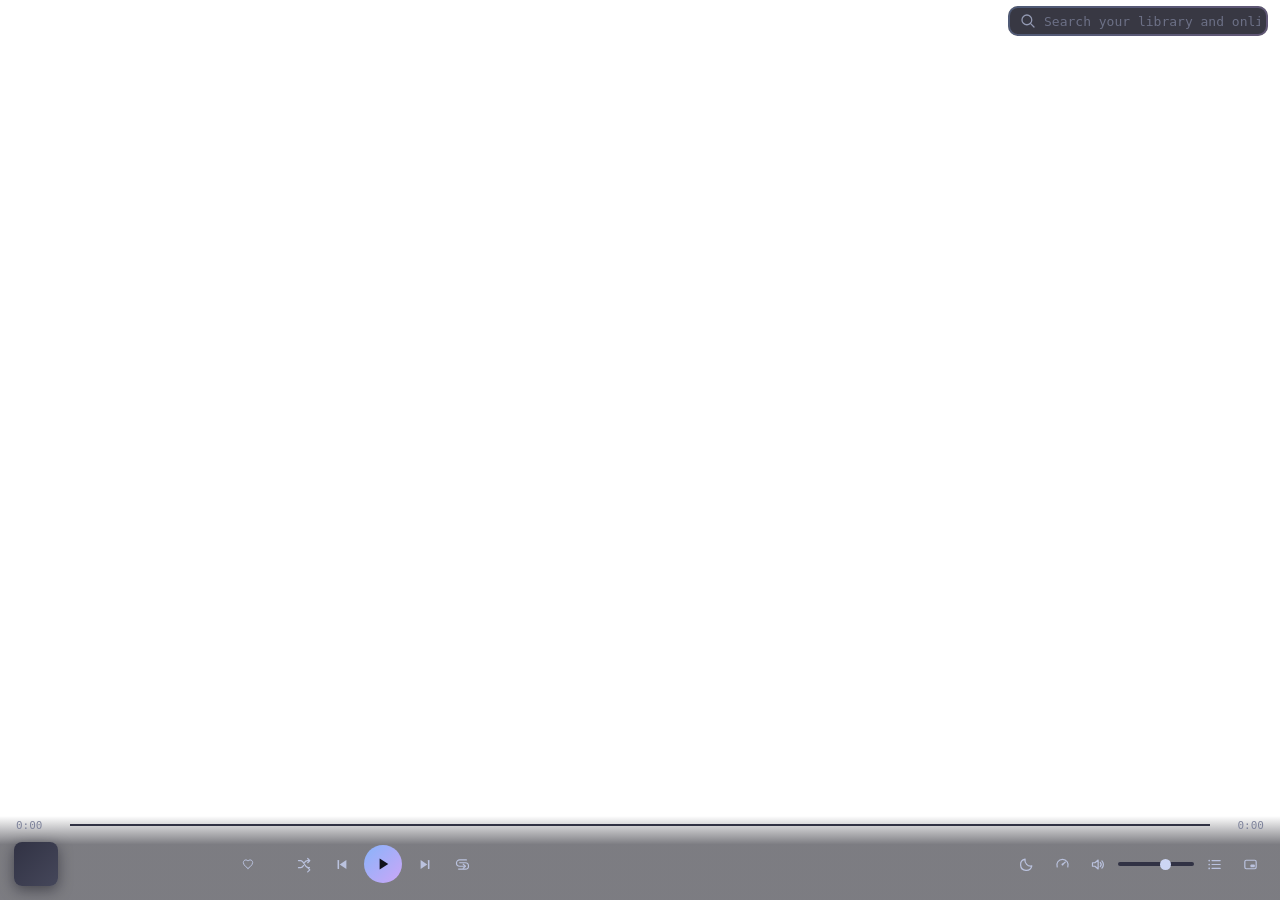
==== ui/index.html @ 2bdc6eef "UI: Mocha shell, screens, table, panels, playbar, settings" ====
<!DOCTYPE html>
<html lang="en">
<head>
<meta charset="UTF-8">
<meta name="viewport" content="width=device-width, initial-scale=1">
<title>Seamless Music Player</title>
<link rel="stylesheet" href="app.css">
</head>
<body>

<svg class="svg-defs" aria-hidden="true" focusable="false">
  <defs>
    <linearGradient id="wave-grad" x1="0" y1="0" x2="1" y2="0">
      <stop offset="0" stop-color="#89B4FA"/>
      <stop offset="1" stop-color="#CBA6F7"/>
    </linearGradient>
  </defs>
</svg>

<div id="app">
  <header class="topbar">
    <nav id="tabs" class="tabs" aria-label="Pages"></nav>
    <div class="topbar-right">
      <div id="searchBox" class="search">
        <span class="search-ic" data-ic="search"></span>
        <input id="searchInput" class="search-input" type="text" placeholder="Search your library and online"
               spellcheck="false" autocomplete="off" aria-label="Search">
        <button id="searchClear" class="iconbtn tiny hidden" data-ic="x" title="Clear search" aria-label="Clear search"></button>
      </div>
    </div>
  </header>

  <main id="page" class="page" tabindex="-1"></main>

  <footer id="playbar" class="playbar">
    <div class="wave-row">
      <span id="posCur" class="wave-time">0:00</span>
      <div id="wave" class="wave">
        <svg id="waveSvg" viewBox="0 0 1000 14" preserveAspectRatio="none" aria-hidden="true">
          <defs>
            <clipPath id="wave-clip"><rect id="wave-clip-rect" x="0" y="0" width="0" height="14"/></clipPath>
          </defs>
          <path id="waveBg" class="wave-bg" d=""/>
          <path id="waveFg" class="wave-fg" d="" clip-path="url(#wave-clip)"/>
          <line id="waveFlatBg" class="wave-flat-bg" x1="0" y1="7" x2="1000" y2="7"/>
          <line id="waveFlatFg" class="wave-flat-fg" x1="0" y1="7" x2="0" y2="7"/>
        </svg>
        <div id="waveThumb" class="wave-thumb"></div>
      </div>
      <span id="posTotal" class="wave-time">0:00</span>
    </div>
    <div class="playbar-row">
      <div class="np">
        <button id="npArt" class="np-art" title="Now playing page"></button>
        <div class="np-meta">
          <div id="npTitle" class="np-title"></div>
          <div id="npArtist" class="np-artist"></div>
        </div>
        <button id="loveBtn" class="iconbtn" data-ic="heart" title="Love this song" aria-label="Love this song"></button>
        <div id="rating" class="rating" title="Rating"></div>
      </div>
      <div class="controls">
        <button id="shuffleBtn" class="iconbtn" data-ic="shuffle" title="Shuffle" aria-label="Shuffle"></button>
        <button id="prevBtn" class="iconbtn" data-ic="prev" title="Previous song" aria-label="Previous song"></button>
        <button id="playBtn" class="iconbtn big" data-ic="play" title="Play or pause" aria-label="Play or pause"></button>
        <button id="nextBtn" class="iconbtn" data-ic="next" title="Next song" aria-label="Next song"></button>
        <button id="loopBtn" class="iconbtn" data-ic="repeat" title="Loop" aria-label="Loop"></button>
      </div>
      <div class="utils">
        <button id="sleepBtn" class="iconbtn" data-ic="moon" title="Sleep timer" aria-label="Sleep timer"></button>
        <button id="speedBtn" class="iconbtn" data-ic="speed" title="Playback speed" aria-label="Playback speed"></button>
        <button id="volBtn" class="iconbtn" data-ic="volume" title="Mute" aria-label="Mute"></button>
        <input id="volSlider" class="vol" type="range" min="0" max="100" value="64" aria-label="Volume">
        <button id="queueBtn" class="iconbtn" data-ic="list" title="Queue" aria-label="Queue"></button>
        <button id="miniBtn" class="iconbtn" data-ic="mini" title="Mini player" aria-label="Mini player"></button>
      </div>
    </div>
  </footer>
</div>

<section id="npPage" class="np-page hidden" aria-label="Now playing">
  <div class="np-bg"><img id="npBgArt" alt=""></div>
  <div class="np-tint"></div>
  <header class="np-head">
    <button id="npBack" class="iconbtn" data-ic="chevron-down" title="Back to library" aria-label="Back to library"></button>
    <span class="np-head-label">Now playing</span>
    <button id="npQueue" class="iconbtn" data-ic="list" title="Queue" aria-label="Queue"></button>
  </header>
  <div class="np-body">
    <div class="np-left">
      <img id="npArt" class="np-art-big" alt="Album artwork">
      <div class="np-info">
        <div id="npTitle2" class="np-title-big"></div>
        <div id="npArtist2" class="np-sub"></div>
        <div id="npAlbum2" class="np-sub dim"></div>
      </div>
    </div>
    <div class="np-lyrics glass" id="lyricsBox">
      <div class="lyrics-head">
        <span id="lyricsSource" class="dim"></span>
      </div>
      <div id="lyricsScroll" class="lyrics-scroll"></div>
    </div>
  </div>
  <div class="np-viz"><canvas id="vizCanvas" height="64"></canvas></div>
</section>

<aside id="onlinePanel" class="online pop-panel hidden" aria-label="Online results">
  <header class="online-head">
    <span class="online-label">Online</span>
    <span id="onlineSpin" class="spin hidden"></span>
    <button id="onlineClose" class="iconbtn tiny" data-ic="x" title="Close online results" aria-label="Close online results"></button>
  </header>
  <div id="onlineBody" class="online-body"></div>
</aside>

<aside id="queueDrawer" class="drawer pop-panel hidden" aria-label="Playback queue">
  <header class="drawer-head">
    <span class="drawer-label">Queue <span id="queueCount" class="dim"></span></span>
    <button id="queueClose" class="iconbtn tiny" data-ic="x" title="Close queue" aria-label="Close queue"></button>
  </header>
  <div id="queueBody" class="drawer-body"></div>
</aside>

<div id="miniPlayer" class="mini pop-panel hidden" aria-label="Mini player">
  <img id="miniArt" class="mini-art" alt="">
  <div class="mini-meta">
    <div id="miniTitle" class="mini-title"></div>
    <div id="miniArtist" class="mini-sub"></div>
  </div>
  <div class="mini-ctl">
    <button id="miniPrev" class="iconbtn tiny" data-ic="prev" title="Previous song" aria-label="Previous song"></button>
    <button id="miniPlay" class="iconbtn tiny" data-ic="play" title="Play or pause" aria-label="Play or pause"></button>
    <button id="miniNext" class="iconbtn tiny" data-ic="next" title="Next song" aria-label="Next song"></button>
  </div>
  <div class="mini-right">
    <button id="miniExpand" class="iconbtn tiny" data-ic="maximize" title="Full player" aria-label="Full player"></button>
    <button id="miniMin" class="iconbtn tiny" data-ic="minus" title="Minimise" aria-label="Minimise"></button>
    <button id="miniClose" class="iconbtn tiny" data-ic="x" title="Close" aria-label="Close"></button>
  </div>
  <div class="mini-line"><div id="miniFill" class="mini-fill"></div></div>
</div>

<div id="menuLayer" class="menu-layer hidden"></div>
<div id="dialogLayer" class="dialog-layer hidden"></div>
<div id="toasts" class="toasts" aria-live="polite"></div>

<script src="app.js"></script>
</body>
</html>
---- ui/app.css ----
/* Seamless Music Player UI
   Catppuccin Mocha, blue #89B4FA to mauve #CBA6F7, FiraCode Nerd Font.
   The window body stays transparent: the backend sets the native acrylic behind it.
   Floating surfaces carry their own blur and a 0.40 to 0.65 Mocha fill.
   One 2px edge owner per surface, grey at rest, blue to mauve on hover. */

:root {
  --base: #1E1E2E;
  --mantle: #181825;
  --crust: #11111B;
  --s0: #313244;
  --s1: #45475A;
  --s2: #585B70;
  --ov0: #6C7086;
  --ov1: #7F849C;
  --ov2: #9399B2;
  --text: #CDD6F4;
  --sub1: #BAC2DE;
  --sub0: #A6ADC8;
  --blue: #89B4FA;
  --mauve: #CBA6F7;
  --green: #A6E3A1;
  --red: #F38BA8;
  --peach: #FAB387;
  --yellow: #F9E2AF;
  --teal: #94E2D5;
  --grad: linear-gradient(135deg, var(--blue), var(--mauve));
  --grad-90: linear-gradient(90deg, var(--blue), var(--mauve));
  --grad-180: linear-gradient(180deg, var(--blue), var(--mauve));
  --hair: rgba(108, 112, 134, 0.4);
  --edge: rgba(69, 71, 90, 0.9);
  --edge-2: var(--s1);
  --pop: rgba(24, 24, 37, 0.55);
  --pop-deep: rgba(17, 17, 27, 0.62);
  --panel-solid: #1E1E2E;
  --row-hover: rgba(24, 24, 37, 0.62);
  --row-sel: rgba(17, 17, 27, 0.66);
  --hover-fill: rgba(49, 50, 68, 0.55);
  --dock-rest: rgba(24, 24, 37, 0.45);
  --dock-hover: rgba(30, 30, 46, 0.7);
  --card-rest: rgba(24, 24, 37, 0.7);
  --card-hover: rgba(30, 30, 46, 0.9);
  --shadow: 0 8px 24px rgba(17, 17, 27, 0.55);
  --shadow-big: 0 12px 32px rgba(17, 17, 27, 0.55);
  --glow: 0 0 9px -3px rgba(137, 180, 250, 0.55);
  --blur: 22px;
  --font: "FiraCode Nerd Font", "FiraCode NF", "Fira Code", monospace;
  --motion: 1;
  --dur-open: 160ms;
  --dur-close: 120ms;
}

:root[data-motion="off"] {
  --dur-open: 0ms;
  --dur-close: 0ms;
}

:root[data-speed="veryquick"] { --dur-open: 80ms;  --dur-close: 60ms; }
:root[data-speed="quick"]     { --dur-open: 120ms; --dur-close: 90ms; }
:root[data-speed="relaxed"]   { --dur-open: 240ms; --dur-close: 180ms; }
:root[data-speed="slow"]      { --dur-open: 320ms; --dur-close: 240ms; }

/* ---------- base ---------- */
* { box-sizing: border-box; margin: 0; padding: 0; }

html, body {
  height: 100%;
  overflow: hidden;
}

body {
  font-family: var(--font);
  font-weight: var(--enh-font-weight, 500);
  font-size: 13px;
  color: var(--text);
  background: transparent;
  user-select: none;
  -webkit-user-select: none;
}

button, input, textarea, select { font-family: var(--font); font-size: inherit; }

button { border: none; background: none; color: inherit; cursor: pointer; }

img { -webkit-user-drag: none; user-select: none; }

::selection { background: rgba(137, 180, 250, 0.35); }

.svg-defs { position: absolute; width: 0; height: 0; overflow: hidden; }

:focus { outline: none; }
:focus-visible { box-shadow: inset 0 0 0 1px rgba(137, 180, 250, 0.75); border-radius: 8px; }

/* ---------- scrollbars: blue to mauve gradient thumb ---------- */
::-webkit-scrollbar { width: 10px; height: 10px; }
::-webkit-scrollbar-track { background: transparent; }
::-webkit-scrollbar-thumb {
  background: var(--grad-180) padding-box;
  border: 3px solid transparent;
  border-radius: 12px;
}
::-webkit-scrollbar-thumb:hover { background: linear-gradient(180deg, #9CC0FB, #D8BDF8) padding-box; }
::-webkit-scrollbar-thumb:active { background: linear-gradient(180deg, #6E9FE9, #B084DB) padding-box; }
::-webkit-scrollbar-corner { background: transparent; }

/* ---------- the masked 2px edge frame ---------- */
.eframe { position: relative; z-index: 0; }
.eframe::before,
.eframe::after {
  content: "";
  position: absolute;
  inset: 0;
  border-radius: inherit;
  padding: 2px;
  -webkit-mask: linear-gradient(#000 0 0) content-box, linear-gradient(#000 0 0);
  -webkit-mask-composite: xor;
          mask: linear-gradient(#000 0 0) content-box, linear-gradient(#000 0 0);
          mask-composite: exclude;
  pointer-events: none;
  transition: opacity 150ms ease-out;
}
.eframe::before { background: var(--edge); }
.eframe::after { background: var(--grad); opacity: 0; }
.eframe:hover::after { opacity: 1; }

/* ---------- app frame ---------- */
#app {
  display: flex;
  flex-direction: column;
  height: 100vh;
  padding-top: 0;
  /* The native title bar keeps its drag area; the page fades its tint under it. */
}

.hidden { display: none !important; }

.dim { color: var(--ov1); }

/* ---------- top bar ---------- */
.topbar {
  flex: 0 0 auto;
  display: flex;
  align-items: center;
  gap: 12px;
  padding: 6px 12px 4px;
}

.tabs {
  display: flex;
  gap: 6px;
  min-width: 0;
  overflow-x: auto;
  scrollbar-width: none;
}
.tabs::-webkit-scrollbar { display: none; }

.tab {
  position: relative;
  height: 30px;
  padding: 0 13px;
  border-radius: 10px;
  display: inline-flex;
  align-items: center;
  gap: 7px;
  color: var(--sub0);
  white-space: nowrap;
  background: var(--dock-rest);
  transition: background-color 150ms ease-out, color 150ms ease-out, box-shadow 150ms ease-out;
}
.tab .ic { color: var(--ov0); transition: color 150ms ease-out; }
.tab:hover { color: var(--text); background: var(--hover-fill); }
.tab:hover .ic { color: var(--blue); }
.tab.on {
  color: var(--text);
  box-shadow: inset 0 0 0 2px var(--grad);
}
.tab.on .ic { color: var(--blue); }

.topbar-right { margin-left: auto; display: flex; align-items: center; gap: 8px; min-width: 0; }

.search {
  display: flex;
  align-items: center;
  gap: 7px;
  height: 30px;
  width: 260px;
  max-width: 38vw;
  padding: 0 8px 0 11px;
  border-radius: 10px;
  background: rgba(24, 24, 37, 0.86);
  transition: background-color 150ms ease-out, box-shadow 150ms ease-out;
}
.search::before {
  content: "";
  position: absolute;
  inset: 0;
  border-radius: inherit;
  padding: 2px;
  background: var(--grad);
  -webkit-mask: linear-gradient(#000 0 0) content-box, linear-gradient(#000 0 0);
  -webkit-mask-composite: xor;
          mask: linear-gradient(#000 0 0) content-box, linear-gradient(#000 0 0);
          mask-composite: exclude;
  opacity: 0.28;
  pointer-events: none;
  transition: opacity 150ms ease-out;
}
.search { position: relative; }
.search:hover { background: rgba(49, 50, 68, 0.86); }
.search:hover::before { opacity: 0.85; }
.search:focus-within, .search.has-text {
  background: rgba(17, 17, 27, 0.9);
  box-shadow: var(--glow);
}
.search:focus-within::before, .search.has-text::before { opacity: 1; }

.search-ic { color: var(--ov2); display: inline-flex; }
.search:focus-within .search-ic, .search.has-text .search-ic {
  background: var(--grad);
  -webkit-background-clip: text;
          background-clip: text;
  color: transparent;
}

.search-input {
  flex: 1;
  min-width: 0;
  height: 100%;
  border: none;
  outline: none;
  background: transparent;
  color: var(--text);
  caret-color: var(--blue);
}
.search-input::placeholder { color: var(--ov0); }

/* ---------- icons ---------- */
.ic {
  width: 18px;
  height: 18px;
  flex: none;
  display: inline-flex;
  color: currentColor;
}
.ic svg { width: 100%; height: 100%; display: block; }

.iconbtn {
  position: relative;
  width: 32px;
  height: 32px;
  border-radius: 9px;
  display: inline-flex;
  align-items: center;
  justify-content: center;
  color: var(--sub1);
  transition: background-color 150ms ease-out, color 150ms ease-out, box-shadow 150ms ease-out;
}
.iconbtn .ic { width: 17px; height: 17px; }
.iconbtn:hover { background: var(--hover-fill); color: var(--text); }
.iconbtn.big {
  width: 38px;
  height: 38px;
  border-radius: 50%;
  background: var(--grad);
  color: var(--crust);
}
.iconbtn.big .ic { width: 18px; height: 18px; }
.iconbtn.big:hover { box-shadow: var(--glow); filter: brightness(1.06); }
.iconbtn.tiny { width: 26px; height: 26px; border-radius: 7px; }
.iconbtn.tiny .ic { width: 14px; height: 14px; }
.iconbtn.on { color: var(--blue); background: rgba(137, 180, 250, 0.12); }
.iconbtn.on-half { color: var(--blue); }
.iconbtn:disabled { opacity: 0.4; pointer-events: none; }
.iconbtn.love-on .ic { background: var(--grad); -webkit-background-clip: text; background-clip: text; color: transparent; }

/* ---------- main page ---------- */
.page {
  flex: 1;
  min-height: 0;
  padding: 4px 22px 12px;
  overflow-y: auto;
}
.page.noscroll { overflow: hidden; display: flex; flex-direction: column; }

.page-head {
  display: flex;
  align-items: center;
  gap: 10px;
  min-height: 46px;
  padding-bottom: 4px;
}
.page-title { font-size: 17px; font-weight: 700; white-space: nowrap; overflow: hidden; text-overflow: ellipsis; }
.page-sub { color: var(--ov1); font-size: 12px; }
.page-head-tools { margin-left: auto; display: flex; align-items: center; gap: 8px; }

.backbtn {
  width: 32px; height: 32px;
  border-radius: 10px;
  background: var(--dock-rest);
  display: inline-flex; align-items: center; justify-content: center;
  color: var(--text);
  transition: background-color 150ms ease-out, box-shadow 150ms ease-out;
}
.backbtn::before {
  content: ""; position: absolute; inset: 0; border-radius: inherit; padding: 2px;
  background: var(--grad);
  -webkit-mask: linear-gradient(#000 0 0) content-box, linear-gradient(#000 0 0);
  -webkit-mask-composite: xor; mask-composite: exclude;
  opacity: 0.5; pointer-events: none; transition: opacity 150ms ease-out;
}
.backbtn { position: relative; }
.backbtn:hover { background: var(--hover-fill); box-shadow: var(--glow); }
.backbtn:hover::before { opacity: 1; }

/* ---------- chips and buttons ---------- */
.chips { display: flex; flex-wrap: wrap; gap: 8px; padding: 2px 0 10px; }

.chip {
  display: inline-flex; align-items: center; gap: 6px;
  height: 32px; padding: 0 14px;
  border-radius: 16px;
  background: rgba(24, 24, 37, 0.7);
  color: var(--text);
  font-size: 12px;
  white-space: nowrap;
  transition: background-color 150ms ease-out;
}
.chip:hover { background: var(--card-hover); }
.chip.on { background: var(--grad); color: var(--crust); font-weight: 600; }
.chip .count { padding: 0 6px; border-radius: 8px; background: rgba(17, 17, 27, 0.35); font-size: 10px; }
.chip.on .count { background: rgba(17, 17, 27, 0.25); }

.btn {
  display: inline-flex; align-items: center; gap: 6px;
  height: 30px; padding: 0 14px;
  border-radius: 9px;
  background: rgba(24, 24, 37, 0.7);
  color: var(--text);
  font-size: 12px;
  white-space: nowrap;
  transition: background-color 150ms ease-out, box-shadow 150ms ease-out, color 150ms ease-out;
}
.btn:hover { background: var(--card-hover); color: var(--text); box-shadow: inset 0 0 0 1px var(--grad); }
.btn.primary { background: var(--grad); color: var(--crust); font-weight: 600; }
.btn.primary:hover { box-shadow: var(--glow); filter: brightness(1.08); }
.btn.small { height: 26px; padding: 0 11px; font-size: 11px; color: var(--sub0); }
.btn.small:hover { color: var(--text); }
.btn:disabled { opacity: 0.4; pointer-events: none; }

/* ---------- cards and tiles ---------- */
.grid {
  display: grid;
  grid-template-columns: repeat(auto-fill, minmax(150px, 1fr));
  gap: 14px;
}

.tile {
  min-width: 0;
  padding: 12px;
  border-radius: 12px;
  background: rgba(24, 24, 37, 0.55);
  cursor: pointer;
  transition: background-color 150ms ease-out;
}
.tile:hover { background: var(--card-hover); }

.art {
  display: block;
  width: 100%;
  aspect-ratio: 1;
  border-radius: 8px;
  object-fit: cover;
  background: var(--s0);
  box-shadow: 0 6px 18px rgba(17, 17, 27, 0.45);
}
.art.ph {
  display: flex; align-items: center; justify-content: center;
  color: var(--ov0);
  background: linear-gradient(135deg, var(--s0), var(--s1));
}
.art.ph .ic { width: 34px; height: 34px; }

.tile-name { margin-top: 10px; font-size: 13px; font-weight: 600; overflow: hidden; white-space: nowrap; text-overflow: ellipsis; }
.tile-sub { margin-top: 3px; color: var(--ov1); font-size: 11px; overflow: hidden; white-space: nowrap; text-overflow: ellipsis; }

.tile .art-wrap { position: relative; }
.tile .tileplay {
  position: absolute; z-index: 3; right: 8px; bottom: 8px;
  width: 42px; height: 42px; border-radius: 50%;
  background: var(--grad); color: var(--crust);
  display: flex; align-items: center; justify-content: center;
  box-shadow: 0 6px 16px rgba(17, 17, 27, 0.55);
  opacity: 0; transform: translateY(6px);
  transition: opacity 150ms ease-out, transform 150ms ease-out;
}
.tile:hover .tileplay { opacity: 1; transform: translateY(0); }

/* ---------- rows (list style) ---------- */
.rows { display: flex; flex-direction: column; }
.row {
  position: relative; z-index: 0;
  display: flex; align-items: center; gap: 12px;
  min-height: 52px;
  padding: 5px 8px;
  border-radius: 8px;
}
.row::before, .row::after {
  content: ""; position: absolute; inset: 0; border-radius: 8px;
  pointer-events: none;
  transition: opacity 150ms ease-out, background-color 150ms ease-out;
}
.row::before { z-index: -1; background: transparent; }
.row::after {
  padding: 2px; background: transparent; opacity: 0;
  -webkit-mask: linear-gradient(#000 0 0) content-box, linear-gradient(#000 0 0);
  -webkit-mask-composite: xor;
          mask: linear-gradient(#000 0 0) content-box, linear-gradient(#000 0 0);
          mask-composite: exclude;
}
.row:hover { background: transparent; }
.row:hover::before { background: var(--row-hover); }
.row:hover::after { background: var(--grad); opacity: 1; }
.row.sel::before { background: var(--row-sel); }
.row.sel::after { background: var(--edge-2); opacity: 1; }
.row.sel:hover::after { background: var(--grad); }
.row.playing .r-name { background: var(--grad); -webkit-background-clip: text; background-clip: text; color: transparent; }
.row.playing .r-num { color: var(--blue); }

.r-num { flex: 0 0 24px; color: var(--ov1); font-size: 12px; text-align: right; }
.r-art {
  flex: 0 0 auto; width: 42px; height: 42px;
  border-radius: 7px; object-fit: cover; background: var(--s0);
  display: flex; align-items: center; justify-content: center; color: var(--ov0);
}
.r-art .ic { width: 16px; height: 16px; }
.r-titles { flex: 1; min-width: 0; }
.r-name { font-size: 13px; overflow: hidden; white-space: nowrap; text-overflow: ellipsis; }
.r-sub { margin-top: 2px; color: var(--ov1); font-size: 11px; overflow: hidden; white-space: nowrap; text-overflow: ellipsis; }
.r-sub .lnk { color: inherit; cursor: pointer; }
.r-sub .lnk:hover { color: var(--blue); text-decoration: underline; }
.r-sub .sep { margin: 0 6px; color: var(--ov1); }
.r-meta { flex: 0 0 auto; color: var(--ov1); font-size: 11px; text-align: right; }
.r-icons { flex: 0 0 auto; display: flex; align-items: center; gap: 2px; }
.r-icons .iconbtn { width: 30px; height: 30px; }

.playbtn {
  position: relative; flex: 0 0 auto;
  width: 36px; height: 36px; border-radius: 50%;
  background: rgba(69, 71, 90, 0.6);
  display: flex; align-items: center; justify-content: center;
  color: var(--text);
  transition: transform 120ms ease-out;
}
.playbtn .inner {
  display: flex; align-items: center; justify-content: center;
  width: 100%; height: 100%; border-radius: 50%;
  background: rgba(24, 24, 37, 0.95); color: var(--text);
}
.playbtn:hover { transform: scale(1.06); }
.playbtn:hover .inner { background: var(--grad); color: var(--crust); }

.badge-love { color: var(--mauve); width: 14px; height: 14px; }

/* quality chip on online rows */
.qchip {
  max-width: 78px; overflow: hidden; text-overflow: ellipsis;
  padding: 2px 7px; border-radius: 6px;
  background: var(--s0); color: var(--sub0);
  font-size: 10px; white-space: nowrap;
}
.qchip.lossless { background: rgba(166, 227, 161, 0.14); color: var(--green); }

/* ---------- songs table ---------- */
.songs-tools {
  display: flex; align-items: center; gap: 8px;
  padding: 6px 0 8px;
  flex-wrap: wrap;
}
.songs-tools .hint { margin-left: auto; color: var(--ov1); font-size: 11px; }

.tbl-head {
  display: flex;
  height: 30px;
  position: sticky; top: 0; z-index: 5;
  background: linear-gradient(var(--mantle) 78%, transparent);
  font-size: 11px;
  color: var(--ov1);
  user-select: none;
}
.tbl-head > div {
  display: flex; align-items: center; gap: 4px;
  padding: 0 8px; flex: 1 1 0; min-width: 0;
  overflow: hidden; white-space: nowrap;
}
.tbl-head > div:hover { color: var(--text); }
.tbl-head .sort { color: var(--blue); }
.tbl-head .arrow { font-size: 9px; }

.tbl-scroll { flex: 1; min-height: 0; overflow-y: auto; position: relative; }

.tbl-row {
  display: flex;
  height: 30px;
  position: relative; z-index: 0;
}
.tbl-row > div {
  display: flex; align-items: center; gap: 6px;
  padding: 0 8px; flex: 1 1 0; min-width: 0;
  font-size: 12px; color: var(--sub1);
  white-space: nowrap; overflow: hidden; text-overflow: ellipsis;
}
/* table rows carry fill and edge on the first cell: no anonymous cells, no column drift */
.tbl-row > div:first-child { position: static; }
.tbl-row > div:first-child::before,
.tbl-row > div:first-child::after {
  content: ""; position: absolute; inset: 0; border-radius: 6px; pointer-events: none;
  transition: opacity 150ms ease-out, background-color 150ms ease-out;
}
.tbl-row > div:first-child::before { z-index: -1; background: transparent; }
.tbl-row > div:first-child::after {
  padding: 2px; background: transparent; opacity: 0;
  -webkit-mask: linear-gradient(#000 0 0) content-box, linear-gradient(#000 0 0);
  -webkit-mask-composite: xor;
          mask: linear-gradient(#000 0 0) content-box, linear-gradient(#000 0 0);
          mask-composite: exclude;
}
.tbl-row:hover > div:first-child::before { background: var(--row-hover); }
.tbl-row:hover > div:first-child::after { background: var(--grad); opacity: 1; }
.tbl-row.sel > div:first-child::before { background: var(--row-sel); }
.tbl-row.sel > div:first-child::after { background: var(--edge-2); opacity: 1; }
.tbl-row.sel:hover > div:first-child::after { background: var(--grad); }
.tbl-row .c-num { color: var(--ov0); }
.tbl-row .c-title { color: var(--text); }
.tbl-row .art-mini { width: 22px; height: 22px; border-radius: 4px; object-fit: cover; background: var(--s0); flex: none; }
.tbl-row.playing .c-title { background: var(--grad); -webkit-background-clip: text; background-clip: text; color: transparent; }
.tbl-row.playing .c-num { color: var(--blue); }
.tbl-row .c-num, .tbl-row .c-dur, .tbl-row .c-rate, .tbl-row .c-plays { flex: 0 0 52px; justify-content: flex-end; }
.tbl-row .c-love { flex: 0 0 30px; justify-content: center; }
.tbl-row .c-love .badge-love { width: 12px; height: 12px; }
.tbl-row .c-colon { flex: 0 0 34px; justify-content: center; color: var(--ov1); }

/* spacer keeps the row height inside the virtual scroll */
.tbl-spacer { width: 100%; pointer-events: none; }

/* ---------- banner (artist, album, playlist) ---------- */
.banner { display: flex; align-items: flex-end; gap: 24px; padding: 10px 0 6px; }
.banner-art {
  flex: 0 0 auto; width: 180px; height: 180px;
  border-radius: 10px; object-fit: cover; background: var(--s0);
  box-shadow: 0 14px 34px rgba(17, 17, 27, 0.55);
  display: flex; align-items: center; justify-content: center; color: var(--ov0);
}
.banner-art .ic { width: 48px; height: 48px; }
.banner-text { min-width: 0; }
.banner-tag {
  display: inline-block; padding: 2px 9px; border-radius: 10px;
  background: rgba(17, 17, 27, 0.6); color: var(--text);
  font-size: 10px; font-weight: 600; letter-spacing: 0.03em; text-transform: uppercase;
}
.banner-name {
  margin-top: 8px;
  font-size: 30px; font-weight: 800; line-height: 1.15;
  overflow: hidden; display: -webkit-box; -webkit-line-clamp: 2; -webkit-box-orient: vertical;
}
.banner-sub { display: flex; flex-wrap: wrap; margin-top: 6px; color: var(--sub0); font-size: 12px; }
.banner-sub .sep { margin: 0 7px; color: var(--ov1); }
.banner-actions { display: flex; gap: 10px; margin-top: 14px; }

/* ---------- stats (home) ---------- */
.stats {
  display: grid;
  grid-template-columns: repeat(auto-fit, minmax(160px, 1fr));
  gap: 12px;
  margin-top: 12px;
}
.stat {
  display: flex; flex-direction: column; gap: 2px;
  padding: 14px 16px;
  border-radius: 12px;
  background: rgba(24, 24, 37, 0.7);
}
.stat-value {
  background: var(--grad); -webkit-background-clip: text; background-clip: text;
  color: transparent; font-size: 24px; font-weight: 700; line-height: 1.2;
}
.stat-label { color: var(--sub0); font-size: 12px; }

.h2-row { display: flex; align-items: center; gap: 12px; margin-top: 18px; }
.h2 { font-size: 16px; font-weight: 700; margin: 0 0 8px; }
.h2.lnk { cursor: pointer; }
.h2.lnk:hover { color: var(--blue); }

.block { margin-top: 14px; min-width: 0; }
.block--half { flex: 1 1 0; }
.top-split { display: flex; gap: 20px; align-items: stretch; }

.hero {
  padding: 20px; border-radius: 14px; background: rgba(24, 24, 37, 0.7);
  cursor: pointer; transition: background-color 150ms ease-out;
  position: relative;
}
.hero:hover { background: var(--card-hover); }
.hero-art { width: 96px; height: 96px; border-radius: 8px; object-fit: cover; box-shadow: 0 8px 22px rgba(17, 17, 27, 0.5); display: flex; align-items: center; justify-content: center; color: var(--ov0); }
.hero-name { margin-top: 16px; font-size: 24px; font-weight: 700; overflow: hidden; white-space: nowrap; text-overflow: ellipsis; }
.hero-sub { margin-top: 6px; color: var(--sub0); font-size: 12px; display: flex; align-items: center; gap: 8px; min-width: 0; white-space: nowrap; }
.hero .bigplay {
  position: absolute; z-index: 3; right: 18px; bottom: 18px;
  width: 50px; height: 50px; border-radius: 50%;
  background: var(--grad); color: var(--crust);
  display: flex; align-items: center; justify-content: center;
  box-shadow: 0 8px 20px rgba(17, 17, 27, 0.5);
  transition: transform 120ms ease-out;
}
.hero .bigplay:hover { transform: scale(1.06); }

.radio-line { display: flex; flex-wrap: wrap; align-items: center; gap: 6px 10px; margin-top: 2px; color: var(--sub0); font-size: 12px; }
.radio-line .ic { color: var(--blue); }

/* ---------- folders ---------- */
.folder-list { display: flex; flex-direction: column; }
.folder-row {
  display: flex; align-items: center; gap: 12px;
  min-height: 44px; padding: 5px 10px;
  border-radius: 8px; cursor: pointer;
  transition: background-color 150ms ease-out;
}
.folder-row:hover { background: var(--row-hover); }
.folder-row .ic { color: var(--blue); }
.folder-path { color: var(--sub1); font-size: 12px; overflow: hidden; white-space: nowrap; text-overflow: ellipsis; }
.folder-tools { margin-left: auto; display: flex; gap: 4px; }

/* ---------- settings ---------- */
.settings-wrap { max-width: 760px; }
.settings-section {
  margin-top: 14px;
  padding: 16px 18px;
  border-radius: 12px;
  background: rgba(24, 24, 37, 0.55);
}
.settings-section > h3 { font-size: 14px; font-weight: 700; margin-bottom: 4px; }
.settings-section > p.desc { color: var(--ov1); font-size: 12px; margin-bottom: 8px; }
.srow {
  display: flex; align-items: center; justify-content: space-between; gap: 16px;
  min-height: 38px; padding: 3px 0;
}
.srow .slabel { min-width: 0; }
.srow .slabel .name { font-size: 13px; }
.srow .slabel .why { color: var(--ov1); font-size: 11px; margin-top: 1px; }
.srow .sctl { flex: 0 0 auto; display: flex; align-items: center; gap: 8px; }
.sdiv { height: 1px; background: rgba(69, 71, 90, 0.6); margin: 6px 0; }

.seg {
  display: inline-flex; gap: 2px; padding: 2px;
  border-radius: 10px; background: rgba(17, 17, 27, 0.5);
}
.seg button {
  height: 26px; padding: 0 11px; border-radius: 8px;
  color: var(--sub0); font-size: 11px;
  transition: background-color 150ms ease-out, color 150ms ease-out;
}
.seg button:hover { color: var(--text); background: var(--hover-fill); }
.seg button.on { background: var(--grad); color: var(--crust); font-weight: 600; }

.combo {
  position: relative;
  height: 30px; min-width: 150px;
  padding: 0 30px 0 12px;
  border-radius: 10px;
  background: rgba(24, 24, 37, 0.55);
  color: var(--text);
  display: inline-flex; align-items: center;
  font-size: 12px;
  cursor: pointer;
  transition: background-color 150ms ease-out;
}
.combo:hover { background: rgba(49, 50, 68, 0.55); }
.combo::after {
  content: ""; position: absolute; right: 10px; top: 50%;
  width: 7px; height: 7px;
  border-right: 1.6px solid var(--blue); border-bottom: 1.6px solid var(--blue);
  transform: translateY(-70%) rotate(45deg);
}
.combo.open { background: rgba(17, 17, 27, 0.7); box-shadow: inset 0 0 0 1px var(--grad); }

.tog {
  position: relative; flex: none;
  width: 40px; height: 20px; border-radius: 999px;
  background: var(--s1);
  transition: background-color 150ms ease-out;
  cursor: pointer;
}
.tog::after {
  content: ""; position: absolute; top: 3px; left: 3px;
  width: 14px; height: 14px; border-radius: 999px;
  background: var(--sub0);
  transition: transform 150ms ease-out, background-color 150ms ease-out, box-shadow 150ms ease-out;
}
.tog.on { background: var(--grad-90); }
.tog.on::after { transform: translateX(20px); background: var(--text); box-shadow: 0 0 8px -2px rgba(203, 166, 247, 0.7); }
.tog:disabled { opacity: 0.4; pointer-events: none; }

.txtbox {
  height: 30px; min-width: 160px;
  padding: 0 11px;
  border-radius: 10px;
  background: rgba(24, 24, 37, 0.55);
  color: var(--text);
  border: none; outline: none;
  caret-color: var(--blue);
}
.txtbox::placeholder { color: var(--ov0); }
.txtbox:hover { background: rgba(49, 50, 68, 0.55); }
.txtbox:focus { background: rgba(17, 17, 27, 0.7); box-shadow: inset 0 0 0 1px var(--grad); }

.sliderbox {
  -webkit-appearance: none; appearance: none;
  width: 140px; height: 4px; border-radius: 999px;
  background: var(--s0);
  cursor: pointer;
}
.sliderbox::-webkit-slider-thumb {
  -webkit-appearance: none; appearance: none;
  width: 12px; height: 12px; border-radius: 999px;
  background: var(--text);
  box-shadow: 0 0 0 0 transparent;
  transition: box-shadow 150ms ease-out;
}
.sliderbox:hover::-webkit-slider-thumb { box-shadow: 0 0 6px 1px rgba(137, 180, 250, 0.6); }
.sliderbox:active::-webkit-slider-thumb { background: var(--mauve); }
.sliderbox::-moz-range-thumb { width: 12px; height: 12px; border: none; border-radius: 999px; background: var(--text); }

.numbox { width: 70px; text-align: right; }

/* ---------- online panel ---------- */
.online {
  position: fixed; z-index: 40;
  top: 48px; right: 8px; bottom: 96px;
  width: 380px; max-width: calc(100% - 16px);
  display: flex; flex-direction: column;
  border-radius: 12px;
  overflow: hidden;
  color: var(--text);
}
/* solid patch directly under the panel: with no solid to sample, the page blur dies and text reads through */
.online-underlay {
  position: fixed; z-index: 39;
  top: 48px; right: 8px; bottom: 96px;
  width: 380px; max-width: calc(100% - 16px);
  border-radius: 12px;
  background: var(--base);
  pointer-events: none;
}
.pop-panel { background: var(--pop); -webkit-backdrop-filter: blur(var(--blur)) saturate(1.25); backdrop-filter: blur(var(--blur)) saturate(1.25); box-shadow: var(--shadow-big); }
.pop-panel::before, .pop-panel::after {
  content: ""; position: absolute; inset: 0; z-index: 3; border-radius: inherit; padding: 2px;
  -webkit-mask: linear-gradient(#000 0 0) content-box, linear-gradient(#000 0 0);
  -webkit-mask-composite: xor;
          mask: linear-gradient(#000 0 0) content-box, linear-gradient(#000 0 0);
          mask-composite: exclude;
  pointer-events: none;
  transition: opacity 150ms ease-out;
}
.pop-panel::before { background: var(--edge); }
.pop-panel::after { background: var(--grad); opacity: 0; }
.pop-panel:hover::after { opacity: 1; }

.online-head {
  flex: 0 0 auto;
  display: flex; align-items: center; gap: 8px;
  padding: 10px 10px 6px 14px;
}
.online-label { font-size: 13px; font-weight: 600; }
.online-head .spin { margin-left: 0; }
.online-head .iconbtn { margin-left: auto; }

.online-body { flex: 1; min-height: 0; overflow-y: auto; padding: 0 8px 10px; }
.online-section {
  padding: 10px 6px 4px;
  color: var(--sub0); font-size: 11px; font-weight: 600;
  letter-spacing: 0.04em; text-transform: uppercase;
}
.online-note { padding: 8px 6px; color: var(--sub0); font-size: 12px; }
.online-note.warn { color: var(--peach); }
.online-note.error { color: var(--red); }

.online-row { min-height: 48px; padding: 5px 6px; }

/* ---------- queue drawer ---------- */
.drawer {
  position: fixed; z-index: 40;
  top: 48px; right: 8px; bottom: 96px;
  width: 340px; max-width: calc(100% - 16px);
  display: flex; flex-direction: column;
  border-radius: 12px;
  overflow: hidden;
}
.drawer-underlay { background: var(--base); }
.drawer-head { flex: 0 0 auto; display: flex; align-items: center; gap: 8px; padding: 10px 10px 6px 14px; }
.drawer-label { font-size: 13px; font-weight: 600; }
.drawer-head .iconbtn { margin-left: auto; }
.drawer-body { flex: 1; min-height: 0; overflow-y: auto; padding: 0 8px 10px; }
.drawer .row { min-height: 46px; }

/* ---------- menus, dropdown lists, dialogs ---------- */
.menu-layer { position: fixed; inset: 0; z-index: 200; }
.menu {
  position: fixed; z-index: 201;
  min-width: 180px;
  padding: 6px;
  border-radius: 12px;
  color: var(--text);
}
.menu-item {
  position: relative;
  display: flex; align-items: center; gap: 10px;
  width: 100%; height: 32px;
  padding: 0 10px;
  border-radius: 8px;
  background: transparent;
  color: var(--text);
  font-size: 12px; text-align: left; white-space: nowrap;
}
.menu-item .ic { width: 16px; height: 16px; color: var(--sub0); }
.menu-item::after {
  content: ""; position: absolute; inset: 0; border-radius: inherit; padding: 2px;
  background: var(--grad);
  -webkit-mask: linear-gradient(#000 0 0) content-box, linear-gradient(#000 0 0);
  -webkit-mask-composite: xor;
          mask: linear-gradient(#000 0 0) content-box, linear-gradient(#000 0 0);
          mask-composite: exclude;
  opacity: 0; pointer-events: none; transition: opacity 120ms ease-out;
}
.menu-item:hover, .menu-item.kbd { outline: none; background: var(--mantle); }
.menu-item:hover .ic, .menu-item.kbd .ic { color: var(--blue); }
.menu-item:hover::after, .menu-item.kbd::after { opacity: 1; }
.menu-item .chk { margin-left: auto; color: var(--mauve); width: 14px; height: 14px; }
.menu-sep { height: 1px; margin: 4px 8px; background: var(--s0); }

.dialog-layer {
  position: fixed; inset: 0; z-index: 300;
  display: flex; align-items: center; justify-content: center;
  background: rgba(17, 17, 27, 0.45);
  -webkit-backdrop-filter: blur(3px);
          backdrop-filter: blur(3px);
}
.dialog {
  position: relative;
  width: 400px; max-width: calc(100vw - 48px);
  max-height: calc(100vh - 96px);
  display: flex; flex-direction: column;
  padding: 18px;
  border-radius: 14px;
}
.dialog h3 { font-size: 15px; font-weight: 700; margin-bottom: 6px; }
.dialog .dlg-body { color: var(--sub0); font-size: 12px; line-height: 1.6; overflow-y: auto; min-height: 0; }
.dialog .dlg-body .txtbox, .dialog .dlg-body input[type="text"] { width: 100%; margin-top: 10px; }
.dialog .dlg-actions { display: flex; justify-content: flex-end; gap: 8px; margin-top: 16px; }
.col-list { display: flex; flex-direction: column; gap: 2px; margin-top: 10px; max-height: 300px; overflow-y: auto; }
.col-opt { display: flex; align-items: center; gap: 10px; height: 30px; padding: 0 8px; border-radius: 8px; cursor: pointer; }
.col-opt:hover { background: var(--row-hover); }
.col-opt .box {
  width: 14px; height: 14px; border-radius: 4px;
  box-shadow: inset 0 0 0 1px var(--s2);
  display: inline-flex; align-items: center; justify-content: center;
  color: var(--crust); background: transparent;
}
.col-opt.on .box { background: var(--grad); box-shadow: none; }
.col-opt .box .ic { width: 10px; height: 10px; }

/* listbox under a combo field: never wider than its field */
.listbox {
  position: fixed; z-index: 210;
  padding: 5px; border-radius: 10px; color: var(--text);
}
.listbox .opt {
  position: relative;
  height: 28px; padding: 0 9px; border-radius: 6px;
  display: flex; align-items: center; gap: 8px;
  color: var(--sub1); font-size: 12px; white-space: nowrap; cursor: pointer;
}
.listbox .opt:hover { background: rgba(24, 24, 37, 0.7); box-shadow: inset 0 0 0 1px var(--grad); }
.listbox .opt.on { color: var(--text); background: rgba(17, 17, 27, 0.62); }
.listbox .opt.on::after { content: ""; width: 5px; height: 5px; border-radius: 99px; background: var(--mauve); margin-left: auto; }

/* ---------- tooltips ---------- */
[data-tip] { position: relative; }
[data-tip]:hover::after {
  content: attr(data-tip);
  position: absolute; z-index: 400;
  top: calc(100% + 6px); left: 50%; transform: translateX(-50%);
  padding: 4px 9px;
  border-radius: 7px;
  background: var(--panel-solid);
  color: var(--text);
  font-size: 11px; font-weight: 400; line-height: 16px;
  white-space: nowrap;
  pointer-events: none;
  box-shadow: var(--shadow);
  animation: tip-in calc(var(--dur-open) * 0.75) ease-out;
}
[data-tip].tip-left:hover::after { top: 50%; left: auto; right: calc(100% + 6px); transform: translateY(-50%); }
[data-tip].tip-right:hover::after { top: 50%; left: calc(100% + 6px); transform: translateY(-50%); }
[data-tip].tip-top:hover::after { top: auto; bottom: calc(100% + 6px); left: 50%; transform: translateX(-50%); }
@keyframes tip-in { from { opacity: 0; transform: translate(-50%, 3px); } }
[data-tip].tip-left:hover::after { animation: tip-in-l calc(var(--dur-open) * 0.75) ease-out; }
@keyframes tip-in-l { from { opacity: 0; transform: translateY(-50%); } }

/* ---------- toasts ---------- */
.toasts {
  position: fixed; z-index: 500;
  left: 50%; bottom: 116px; transform: translateX(-50%);
  display: flex; flex-direction: column; gap: 8px;
  align-items: center;
  pointer-events: none;
}
.toast {
  position: relative;
  display: flex; gap: 10px; align-items: flex-start;
  width: 260px; max-width: 86vw;
  padding: 10px 12px;
  border-radius: 10px;
  color: var(--text);
  pointer-events: auto;
}
.toast .ic { color: var(--green); margin-top: 1px; }
.toast.error .ic { color: var(--red); }
.toast.warn .ic { color: var(--yellow); }
.toast b { display: block; font-weight: 500; font-size: 12px; }
.toast p { color: var(--sub0); font-size: 11px; line-height: 1.5; margin-top: 2px; }

/* ---------- spinner ---------- */
.spin {
  width: 13px; height: 13px; flex: none;
  border-radius: 50%;
  border: 2px solid var(--s1);
  border-top-color: var(--blue);
  animation: spin 0.8s linear infinite;
}
.spin.small { width: 10px; height: 10px; margin-left: 8px; display: inline-block; vertical-align: middle; }
@keyframes spin { to { transform: rotate(360deg); } }
.spin-stepped { animation: spin 0.8s steps(33) infinite; }

/* ---------- empty, loading, error states ---------- */
.state-box {
  margin: 24px auto;
  max-width: 420px;
  padding: 22px 20px;
  border-radius: 12px;
  background: var(--mantle);
  text-align: center;
  box-shadow: inset 0 0 0 1px var(--hair);
}
.state-box .big {
  width: 40px; height: 40px; margin: 0 auto 12px;
  border-radius: 11px;
  background: var(--hover-fill);
  display: flex; align-items: center; justify-content: center;
  color: var(--ov0);
}
.state-box .big .ic { width: 20px; height: 20px; }
.state-box b { display: block; font-weight: 500; font-size: 13px; }
.state-box p { color: var(--sub0); font-size: 12px; line-height: 1.6; margin: 6px 0 12px; }
.state-box.error b { color: var(--red); }

.skeleton {
  border-radius: 12px;
  background: linear-gradient(100deg, rgba(49, 50, 68, 0.55) 30%, rgba(69, 71, 90, 0.7) 50%, rgba(49, 50, 68, 0.55) 70%);
  background-size: 300% 100%;
  animation: shimmer 1.3s ease-in-out infinite;
}
@keyframes shimmer { from { background-position: 100% 0; } to { background-position: 0 0; } }
.skel-hero { height: 200px; }
.skel-row { height: 40px; border-radius: 8px; margin-bottom: 10px; }

/* ---------- playbar ---------- */
.playbar {
  flex: 0 0 auto;
  padding: 0 14px 8px;
  background: linear-gradient(transparent, rgba(17, 17, 27, 0.55) 34%);
}
.wave-row { display: flex; align-items: center; gap: 10px; padding: 2px 2px 4px; }
.wave-time { flex: 0 0 44px; color: var(--ov1); font-size: 11px; }
.wave-time:last-child { text-align: right; }
.wave { position: relative; flex: 1; height: 14px; cursor: pointer; min-width: 80px; }
.wave svg { position: absolute; inset: 0; width: 100%; height: 100%; overflow: visible; }
.wave-bg { fill: none; stroke: var(--s0); stroke-width: 2; stroke-linecap: round; }
.wave-fg { fill: none; stroke: url(#wave-grad); stroke-width: 2.6; stroke-linecap: round; }
.wave-flat-bg { stroke: var(--s0); stroke-width: 2; }
.wave-flat-fg { stroke: url(#wave-grad); stroke-width: 2; }
.wave-thumb {
  position: absolute; top: 50%; left: 0;
  width: 10px; height: 10px; border-radius: 999px;
  background: var(--text);
  transform: translate(-50%, -50%);
  opacity: 0; transition: opacity 120ms ease-out;
}
.wave:hover .wave-thumb, .wave.dragging .wave-thumb { opacity: 1; }
.wave.dragging .wave-thumb { background: var(--mauve); }

.playbar-row { display: flex; align-items: center; gap: 14px; min-height: 56px; }

.np { display: flex; align-items: center; gap: 10px; width: 260px; min-width: 140px; }
.np-art {
  flex: none; width: 44px; height: 44px;
  border-radius: 8px; object-fit: cover;
  background: linear-gradient(135deg, var(--s0), var(--s1));
  display: flex; align-items: center; justify-content: center;
  color: var(--ov0); overflow: hidden;
  box-shadow: 0 4px 14px rgba(17, 17, 27, 0.5);
}
.np-art .ic { width: 18px; height: 18px; }
.np-meta { min-width: 0; flex: 1; }
.np-title { font-size: 12px; font-weight: 500; white-space: nowrap; overflow: hidden; text-overflow: ellipsis; }
.np-title.clickable, .np-artist.clickable { cursor: pointer; }
.np-title.clickable:hover, .np-artist.clickable:hover { color: var(--blue); }
.np-artist { margin-top: 1px; color: var(--ov1); font-size: 11px; white-space: nowrap; overflow: hidden; text-overflow: ellipsis; }
.np .iconbtn { width: 28px; height: 28px; }
.np .iconbtn .ic { width: 14px; height: 14px; }

.rating { display: flex; align-items: center; gap: 1px; margin-left: 2px; }
.star { width: 13px; height: 13px; color: var(--ov0); display: inline-flex; }
.star .ic { width: 100%; height: 100%; }
.star.on { color: var(--yellow); }
.star:hover { color: var(--yellow); }
.star.half { color: var(--yellow); opacity: 0.55; }

.controls { display: flex; align-items: center; gap: 6px; }

.utils { display: flex; align-items: center; gap: 4px; margin-left: auto; }
.vol { -webkit-appearance: none; appearance: none; width: 76px; height: 4px; border-radius: 999px; background: var(--s0); cursor: pointer; }
.vol::-webkit-slider-thumb { -webkit-appearance: none; appearance: none; width: 11px; height: 11px; border-radius: 999px; background: var(--text); }
.vol::-moz-range-thumb { width: 11px; height: 11px; border: none; border-radius: 999px; background: var(--text); }
.iconbtn.speednum { font-size: 10px; font-weight: 600; letter-spacing: 0; }

.sleep-badge {
  position: absolute; top: -3px; right: -3px;
  min-width: 13px; height: 13px; padding: 0 3px;
  border-radius: 7px;
  background: var(--mauve); color: var(--crust);
  font-size: 9px; font-weight: 700; line-height: 13px; text-align: center;
}

/* ---------- now playing page ---------- */
.np-page {
  position: fixed; inset: 0; z-index: 60;
  display: flex; flex-direction: column;
  color: var(--text);
  background: var(--mantle);
}
.np-bg { position: absolute; inset: 0; overflow: hidden; z-index: 0; }
.np-bg img {
  width: 100%; height: 100%; object-fit: cover;
  filter: blur(10px) brightness(0.55) saturate(1.15);
  transform: scale(1.08);
}
.np-tint { position: absolute; inset: 0; z-index: 1; background: linear-gradient(rgba(17, 17, 27, 0.25), rgba(17, 17, 27, 0.55)); }
.np-head {
  position: relative; z-index: 3;
  display: flex; align-items: center; gap: 10px;
  padding: 10px 16px 4px;
}
.np-head-label { font-size: 12px; color: var(--sub0); }
.np-head .iconbtn:last-child { margin-left: auto; }

.np-body {
  position: relative; z-index: 2;
  flex: 1; min-height: 0;
  display: flex; gap: 24px;
  padding: 12px 28px 76px;
}
.np-left {
  flex: 0 0 38%;
  min-width: 0;
  display: flex; flex-direction: column; justify-content: center; align-items: center;
  gap: 0;
}
.np-art-big {
  width: min(300px, 100%); aspect-ratio: 1;
  border-radius: 12px; object-fit: cover;
  background: var(--s0);
  box-shadow: 0 18px 44px rgba(17, 17, 27, 0.65);
}
.np-info { text-align: center; margin-top: 18px; min-width: 0; width: 100%; }
.np-title-big { font-size: 22px; font-weight: 700; overflow: hidden; white-space: nowrap; text-overflow: ellipsis; }
.np-info .np-sub { margin-top: 5px; color: var(--sub1); font-size: 13px; overflow: hidden; white-space: nowrap; text-overflow: ellipsis; }
.np-info .np-sub.dim { color: var(--ov1); font-size: 12px; }
.np-info .lnk { cursor: pointer; }
.np-info .lnk:hover { color: var(--blue); text-decoration: underline; }

.np-lyrics {
  flex: 1; min-width: 0;
  display: flex; flex-direction: column;
  border-radius: 14px;
  padding: 12px 16px;
  overflow: hidden;
}
.lyrics-head { display: flex; align-items: center; gap: 8px; font-size: 11px; padding-bottom: 6px; }
.lyrics-scroll {
  flex: 1; min-height: 0;
  overflow-y: auto;
  padding: 30% 4px 30%;
  scroll-behavior: smooth;
  user-select: text;
  -webkit-user-select: text;
}
.lyric-line {
  padding: 6px 10px;
  border-radius: 8px;
  font-size: 15px; line-height: 1.7;
  color: var(--ov1);
  white-space: pre-wrap;
  transition: color 200ms ease-out, transform 200ms ease-out;
  transform-origin: left center;
}
.lyric-line.past { color: var(--ov1); opacity: 0.6; }
.lyric-line.now {
  color: var(--text);
  font-weight: 600;
  background: rgba(137, 180, 250, 0.10);
  box-shadow: inset 0 0 0 1px rgba(137, 180, 250, 0.25);
  transform: scale(1.02);
}
.lyric-line.upcoming { color: var(--sub1); }
.lyrics-plain { white-space: pre-wrap; line-height: 2; color: var(--sub1); font-size: 14px; user-select: text; -webkit-user-select: text; }

.np-viz {
  position: absolute; z-index: 3;
  left: 50%; bottom: 14px; transform: translateX(-50%);
  height: 64px; width: 300px;
  cursor: pointer;
}
#vizCanvas { width: 100%; height: 100%; display: block; }

/* ---------- mini player ---------- */
.mini {
  position: fixed; z-index: 70;
  top: 50%; left: 50%;
  transform: translate(-50%, -50%);
  width: 320px;
  padding: 14px 12px 12px;
  border-radius: 14px;
  display: grid;
  grid-template-columns: 72px 1fr auto auto;
  grid-template-areas: "art meta expand minmax" "art meta win win" "line line line line";
  gap: 4px 10px;
  align-items: center;
}
.mini-art {
  grid-area: art;
  width: 72px; height: 72px;
  border-radius: 10px; object-fit: cover; background: var(--s0);
  display: flex; align-items: center; justify-content: center; color: var(--ov0);
}
.mini-art .ic { width: 26px; height: 26px; }
.mini-meta { grid-area: meta; min-width: 0; align-self: end; }
.mini-title { font-size: 13px; font-weight: 600; white-space: nowrap; overflow: hidden; text-overflow: ellipsis; }
.mini-sub { color: var(--ov1); font-size: 11px; white-space: nowrap; overflow: hidden; text-overflow: ellipsis; margin-top: 2px; }
.mini-ctl { grid-area: meta; align-self: start; display: flex; gap: 2px; justify-content: flex-end; }
.mini-right { display: flex; gap: 2px; grid-column: 3 / 5; }
.mini-line { grid-area: line; height: 3px; border-radius: 999px; background: var(--s0); margin-top: 8px; overflow: hidden; }
.mini-fill { height: 100%; width: 0; border-radius: 999px; background: var(--grad-90); }

/* ---------- open and close motion (fade plus short slide) ---------- */
.anim-in-top    { animation: pop-in-top calc(var(--dur-open)) ease-out both; }
.anim-in-right  { animation: pop-in-right calc(var(--dur-open)) ease-out both; }
.anim-in-centre { animation: pop-in-centre calc(var(--dur-open)) ease-out both; }
@keyframes pop-in-top    { from { opacity: 0; transform: translateY(-8px); } }
@keyframes pop-in-right  { from { opacity: 0; transform: translateX(8px); } }
@keyframes pop-in-centre { from { opacity: 0; transform: translate(-50%, calc(-50% + 8px)); } }

.closing.anim-out-top    { animation: pop-out-top calc(var(--dur-close)) ease-in both; }
.closing.anim-out-right  { animation: pop-out-right calc(var(--dur-close)) ease-in both; }
.closing.anim-out-centre { animation: pop-out-centre calc(var(--dur-close)) ease-in both; }
@keyframes pop-out-top    { to { opacity: 0; transform: translateY(-8px); } }
@keyframes pop-out-right  { to { opacity: 0; transform: translateX(8px); } }
@keyframes pop-out-centre { to { opacity: 0; transform: translate(-50%, calc(-50% + 8px)); } }

.dialog.anim-in-centre, .dialog.closing { transform: none; }
.dialog.anim-in-centre { animation: dlg-in calc(var(--dur-open)) ease-out both; }
.dialog.closing.anim-out-centre { animation: dlg-out calc(var(--dur-close)) ease-in both; }
@keyframes dlg-in { from { opacity: 0; transform: translateY(8px); } }
@keyframes dlg-out { to { opacity: 0; transform: translateY(8px); } }

.online.anim-in-right { transform: none; }
.online.closing.anim-out-right { transform: none; }
.drawer.anim-in-right { transform: none; }
.drawer.closing.anim-out-right { transform: none; }
.np-page.anim-in-centre { transform: none; animation: np-in calc(var(--dur-open)) ease-out both; }
.np-page.closing.anim-out-centre { transform: none; animation: np-out calc(var(--dur-close)) ease-in both; }
@keyframes np-in { from { opacity: 0; transform: translateY(10px); } }
@keyframes np-out { to { opacity: 0; transform: translateY(10px); } }
.mini.anim-in-centre { transform: translate(-50%, -50%); }
.mini.closing.anim-out-centre { transform: translate(-50%, -50%); }

.toast.anim-in-top { animation: toast-in calc(var(--dur-open)) ease-out both; }
@keyframes toast-in { from { opacity: 0; transform: translateY(8px); } }
.toast.closing.anim-out-top { animation: toast-out calc(var(--dur-close)) ease-in both; }
@keyframes toast-out { to { opacity: 0; transform: translateY(8px); } }

.menu.anim-in-top { animation: menu-in calc(var(--dur-open)) ease-out both; }
@keyframes menu-in { from { opacity: 0; transform: translateY(-5px); } }
.menu.closing.anim-out-top { animation: menu-out calc(var(--dur-close)) ease-in both; }
@keyframes menu-out { to { opacity: 0; transform: translateY(-5px); } }

.listbox.anim-in-top { animation: menu-in calc(var(--dur-open)) ease-out both; }
.listbox.closing.anim-out-top { animation: menu-out calc(var(--dur-close)) ease-in both; }

.page-anim { animation: page-in calc(var(--dur-open)) ease-out both; }
@keyframes page-in { from { opacity: 0; transform: translateY(6px); } }

@media (prefers-reduced-motion: reduce) {
  *, *::before, *::after {
    animation-duration: 0.01ms !important;
    animation-iteration-count: 1 !important;
    transition-duration: 0.01ms !important;
    scroll-behavior: auto !important;
  }
}

/* ---------- narrow width ---------- */
@media (max-width: 620px) {
  .topbar { flex-wrap: wrap; }
  .search { width: 100%; max-width: none; order: 3; }
  .page { padding: 4px 12px 10px; }
  .np { width: 150px; min-width: 0; }
  .np .rating, .np #loveBtn { display: none; }
  .utils .vol, #sleepBtn, #speedBtn, #miniBtn { display: none; }
  .online, .online-underlay, .drawer, .drawer-underlay { width: calc(100% - 16px); }
  .np-body { flex-direction: column; padding: 8px 14px 70px; overflow-y: auto; }
  .np-left { flex: 0 0 auto; }
  .np-lyrics { flex: 0 0 auto; min-height: 180px; }
  .banner { flex-direction: column; align-items: flex-start; gap: 12px; }
  .tbl-row .c-rate, .tbl-row .c-plays, .tbl-row .c-album { display: none; }
  .tbl-head .c-rate, .tbl-head .c-plays, .tbl-head .c-album { display: none; }
}
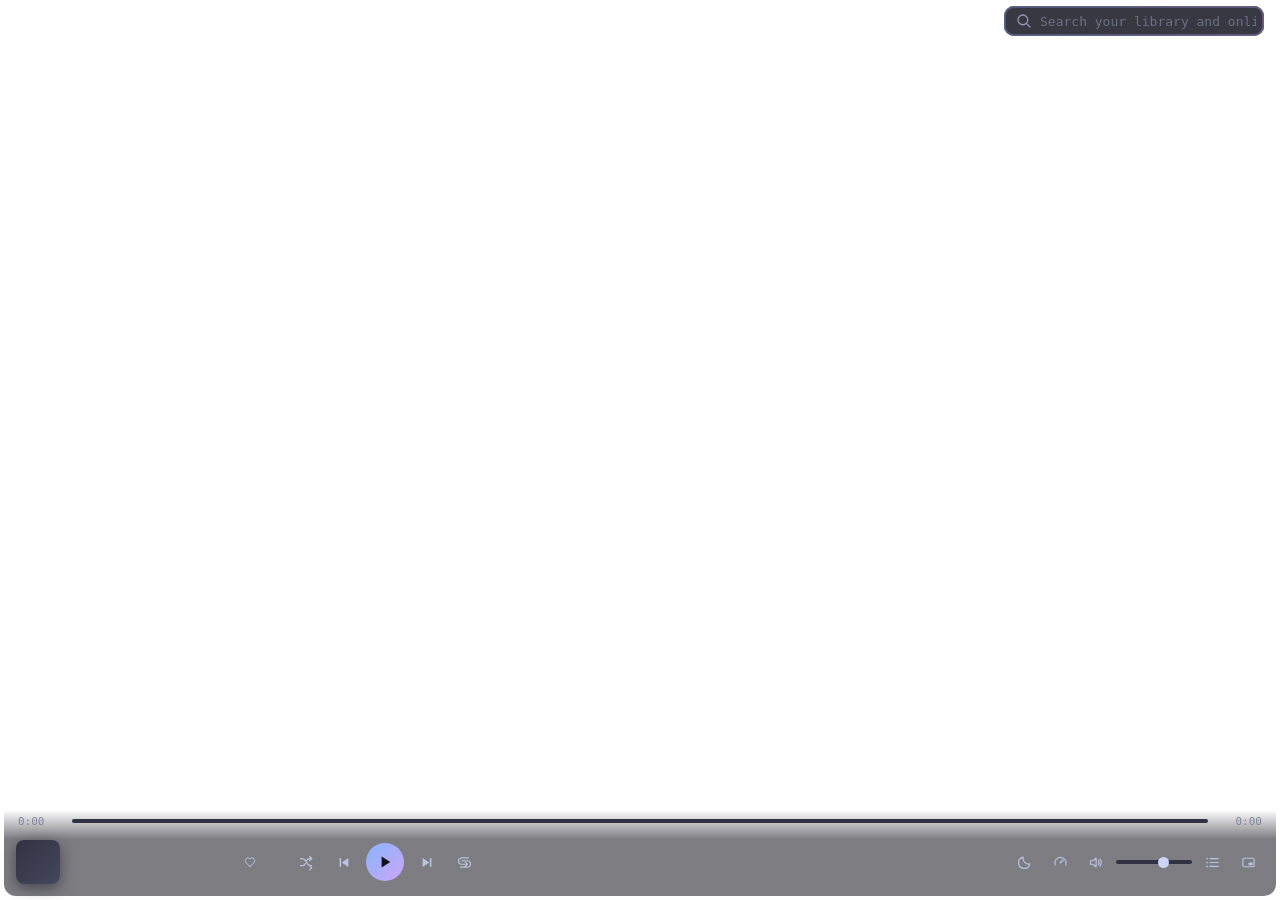
==== commit fa82cba8: "Fix search border, online search, love/rating, 60fps progress bar, popup borders, and resizable colu" ====
--- a/ui/index.html
+++ b/ui/index.html
@@ -36,15 +36,9 @@
     <div class="wave-row">
       <span id="posCur" class="wave-time">0:00</span>
       <div id="wave" class="wave">
-        <svg id="waveSvg" viewBox="0 0 1000 14" preserveAspectRatio="none" aria-hidden="true">
-          <defs>
-            <clipPath id="wave-clip"><rect id="wave-clip-rect" x="0" y="0" width="0" height="14"/></clipPath>
-          </defs>
-          <path id="waveBg" class="wave-bg" d=""/>
-          <path id="waveFg" class="wave-fg" d="" clip-path="url(#wave-clip)"/>
-          <line id="waveFlatBg" class="wave-flat-bg" x1="0" y1="7" x2="1000" y2="7"/>
-          <line id="waveFlatFg" class="wave-flat-fg" x1="0" y1="7" x2="0" y2="7"/>
-        </svg>
+        <div class="wave-track">
+          <div id="waveFill" class="wave-fill"></div>
+        </div>
         <div id="waveThumb" class="wave-thumb"></div>
       </div>
       <span id="posTotal" class="wave-time">0:00</span>
@@ -88,7 +82,7 @@
   </header>
   <div class="np-body">
     <div class="np-left">
-      <img id="npArt" class="np-art-big" alt="Album artwork">
+      <img id="npArtBig" class="np-art-big" alt="Album artwork">
       <div class="np-info">
         <div id="npTitle2" class="np-title-big"></div>
         <div id="npArtist2" class="np-sub"></div>
@@ -141,8 +135,7 @@
   <div class="mini-line"><div id="miniFill" class="mini-fill"></div></div>
 </div>
 
-<div id="menuLayer" class="menu-layer hidden"></div>
-<div id="dialogLayer" class="dialog-layer hidden"></div>
+<div id="popupLayer" class="popup-layer"></div>
 <div id="toasts" class="toasts" aria-live="polite"></div>
 
 <script src="app.js"></script>
--- a/ui/app.css
+++ b/ui/app.css
@@ -44,21 +44,37 @@
   --shadow-big: 0 12px 32px rgba(17, 17, 27, 0.55);
   --glow: 0 0 9px -3px rgba(137, 180, 250, 0.55);
   --blur: 22px;
+  --gutter: 12px;
   --font: "FiraCode Nerd Font", "FiraCode NF", "Fira Code", monospace;
   --motion: 1;
   --dur-open: 160ms;
   --dur-close: 120ms;
 }
 
-:root[data-motion="off"] {
-  --dur-open: 0ms;
-  --dur-close: 0ms;
-}
-
 :root[data-speed="veryquick"] { --dur-open: 80ms;  --dur-close: 60ms; }
 :root[data-speed="quick"]     { --dur-open: 120ms; --dur-close: 90ms; }
 :root[data-speed="relaxed"]   { --dur-open: 240ms; --dur-close: 180ms; }
 :root[data-speed="slow"]      { --dur-open: 320ms; --dur-close: 240ms; }
+
+:root[data-motion="off"] {
+  --dur-open: 0ms;
+  --dur-close: 0ms;
+}
+
+/* Each surface's own switch under "Open and close animation". */
+:root[data-still~="toasts"] .toast,
+:root[data-still~="menus"] .menu,
+:root[data-still~="dialogs"] .dialog,
+:root[data-still~="panels"] .online, :root[data-still~="panels"] .online-underlay,
+:root[data-still~="panels"] .drawer, :root[data-still~="panels"] .drawer-underlay,
+:root[data-still~="panels"] .np-page, :root[data-still~="panels"] .mini,
+:root[data-still~="pages"] .page {
+  --dur-open: 0ms;
+  --dur-close: 0ms;
+}
+:root[data-still~="pages"] .page-anim { animation: none; }
+:root[data-still~="tooltips"] [data-tip]:hover::after,
+:root[data-motion="off"] [data-tip]:hover::after { animation: none; }
 
 /* ---------- base ---------- */
 * { box-sizing: border-box; margin: 0; padding: 0; }
@@ -128,7 +144,7 @@
   display: flex;
   flex-direction: column;
   height: 100vh;
-  padding-top: 0;
+  padding: 0 4px 4px;
   /* The native title bar keeps its drag area; the page fades its tint under it. */
 }
 
@@ -142,7 +158,7 @@
   display: flex;
   align-items: center;
   gap: 12px;
-  padding: 6px 12px 4px;
+  padding: 6px var(--gutter) 4px;
 }
 
 .tabs {
@@ -165,15 +181,14 @@
   color: var(--sub0);
   white-space: nowrap;
   background: var(--dock-rest);
+  box-shadow: inset 0 0 0 1px var(--edge);
   transition: background-color 150ms ease-out, color 150ms ease-out, box-shadow 150ms ease-out;
 }
 .tab .ic { color: var(--ov0); transition: color 150ms ease-out; }
 .tab:hover { color: var(--text); background: var(--hover-fill); }
 .tab:hover .ic { color: var(--blue); }
-.tab.on {
-  color: var(--text);
-  box-shadow: inset 0 0 0 2px var(--grad);
-}
+.tab.on { color: var(--text); }
+.tab.on::before { opacity: 1; }
 .tab.on .ic { color: var(--blue); }
 
 .topbar-right { margin-left: auto; display: flex; align-items: center; gap: 8px; min-width: 0; }
@@ -188,6 +203,7 @@
   padding: 0 8px 0 11px;
   border-radius: 10px;
   background: rgba(24, 24, 37, 0.86);
+  box-shadow: inset 0 0 0 1px var(--edge);
   transition: background-color 150ms ease-out, box-shadow 150ms ease-out;
 }
 .search::before {
@@ -210,16 +226,13 @@
 .search:hover::before { opacity: 0.85; }
 .search:focus-within, .search.has-text {
   background: rgba(17, 17, 27, 0.9);
-  box-shadow: var(--glow);
+  box-shadow: inset 0 0 0 1px var(--edge), var(--glow);
 }
 .search:focus-within::before, .search.has-text::before { opacity: 1; }
 
 .search-ic { color: var(--ov2); display: inline-flex; }
 .search:focus-within .search-ic, .search.has-text .search-ic {
-  background: var(--grad);
-  -webkit-background-clip: text;
-          background-clip: text;
-  color: transparent;
+  color: var(--blue);
 }
 
 .search-input {
@@ -232,7 +245,26 @@
   color: var(--text);
   caret-color: var(--blue);
 }
+.search-input:focus-visible { box-shadow: none; border-radius: 0; }
 .search-input::placeholder { color: var(--ov0); }
+
+/* gradient ring: hover and active edge for tabs, buttons and combos */
+.tab::before, .btn::before, .combo::before {
+  content: "";
+  position: absolute;
+  inset: 0;
+  border-radius: inherit;
+  padding: 1px;
+  background: var(--grad);
+  -webkit-mask: linear-gradient(#000 0 0) content-box, linear-gradient(#000 0 0);
+  -webkit-mask-composite: xor;
+          mask: linear-gradient(#000 0 0) content-box, linear-gradient(#000 0 0);
+          mask-composite: exclude;
+  opacity: 0;
+  pointer-events: none;
+  transition: opacity 150ms ease-out;
+}
+.tab.on::before { padding: 1.5px; }
 
 /* ---------- icons ---------- */
 .ic {
@@ -271,13 +303,14 @@
 .iconbtn.on { color: var(--blue); background: rgba(137, 180, 250, 0.12); }
 .iconbtn.on-half { color: var(--blue); }
 .iconbtn:disabled { opacity: 0.4; pointer-events: none; }
-.iconbtn.love-on .ic { background: var(--grad); -webkit-background-clip: text; background-clip: text; color: transparent; }
+.iconbtn.love-on { color: var(--red); }
+.iconbtn.love-on .ic svg { fill: currentColor; }
 
 /* ---------- main page ---------- */
 .page {
   flex: 1;
   min-height: 0;
-  padding: 4px 22px 12px;
+  padding: 4px var(--gutter) 12px;
   overflow-y: auto;
 }
 .page.noscroll { overflow: hidden; display: flex; flex-direction: column; }
@@ -331,6 +364,8 @@
 .chip.on .count { background: rgba(17, 17, 27, 0.25); }
 
 .btn {
+  position: relative;
+  box-shadow: inset 0 0 0 1px var(--edge);
   display: inline-flex; align-items: center; gap: 6px;
   height: 30px; padding: 0 14px;
   border-radius: 9px;
@@ -340,8 +375,14 @@
   white-space: nowrap;
   transition: background-color 150ms ease-out, box-shadow 150ms ease-out, color 150ms ease-out;
 }
-.btn:hover { background: var(--card-hover); color: var(--text); box-shadow: inset 0 0 0 1px var(--grad); }
-.btn.primary { background: var(--grad); color: var(--crust); font-weight: 600; }
+.btn:hover { background: var(--card-hover); color: var(--text); }
+.btn:hover::before { opacity: 1; }
+.btn.primary {
+  border: 1px solid transparent;
+  background: var(--grad) padding-box, linear-gradient(135deg, #b4befe, #f5c2e7) border-box;
+  color: var(--crust); font-weight: 600; box-shadow: none;
+}
+.btn.primary::before { display: none; }
 .btn.primary:hover { box-shadow: var(--glow); filter: brightness(1.08); }
 .btn.small { height: 26px; padding: 0 11px; font-size: 11px; color: var(--sub0); }
 .btn.small:hover { color: var(--text); }
@@ -480,23 +521,56 @@
 
 .tbl-head {
   display: flex;
-  height: 30px;
-  position: sticky; top: 0; z-index: 5;
-  background: linear-gradient(var(--mantle) 78%, transparent);
+  flex: 0 0 auto;
+  height: 34px;
+  margin-bottom: 6px;
+  padding: 3px 0;
+  position: relative; z-index: 5;
+  border-radius: 10px;
+  background: var(--mantle);
+  box-shadow: inset 0 0 0 1px var(--edge);
   font-size: 11px;
-  color: var(--ov1);
+  font-weight: 600;
+  letter-spacing: 0.02em;
+  color: var(--ov2);
   user-select: none;
 }
 .tbl-head > div {
-  display: flex; align-items: center; gap: 4px;
+  position: relative;
+  display: flex; align-items: center; gap: 5px;
   padding: 0 8px; flex: 1 1 0; min-width: 0;
   overflow: hidden; white-space: nowrap;
-}
-.tbl-head > div:hover { color: var(--text); }
-.tbl-head .sort { color: var(--blue); }
-.tbl-head .arrow { font-size: 9px; }
-
-.tbl-scroll { flex: 1; min-height: 0; overflow-y: auto; position: relative; }
+  border-radius: 7px;
+  transition: background-color 150ms ease-out, color 150ms ease-out;
+}
+.tbl-head .col-resizer {
+  position: absolute; top: 4px; right: 0; bottom: 4px; width: 7px;
+  cursor: col-resize; z-index: 4;
+  display: flex; align-items: center; justify-content: center;
+}
+.tbl-head .col-resizer::after {
+  content: ""; width: 1px; height: 100%;
+  background: var(--s1); opacity: 0.55;
+  transition: background-color 120ms ease-out, opacity 120ms ease-out, width 120ms ease-out;
+}
+.tbl-head .col-resizer:hover::after,
+.tbl-head .col-resizer.dragging::after {
+  width: 2px; background: var(--blue); opacity: 1;
+}
+.tbl-head .h-label { overflow: hidden; text-overflow: ellipsis; }
+.tbl-head .sortable { cursor: pointer; }
+.tbl-head .sortable:hover { background: var(--s0); color: var(--text); }
+.tbl-head .sortable:active { background: var(--s1); }
+.tbl-head .sortable:focus-visible { box-shadow: inset 0 0 0 2px var(--blue); border-radius: 7px; }
+.tbl-head .sort .h-label {
+  background: var(--grad-90); -webkit-background-clip: text; background-clip: text; color: transparent;
+}
+.tbl-head .arrow { display: inline-flex; flex: none; color: var(--mauve); }
+.tbl-head .arrow .ic, .tbl-head .arrow svg { width: 12px; height: 12px; }
+
+/* both reserve the scrollbar's room so the header lines up with the rows */
+.tbl-head { overflow: hidden; scrollbar-gutter: stable; padding: 3px 9px 3px 3px; }
+.tbl-scroll { flex: 1; min-height: 0; overflow-y: auto; position: relative; scrollbar-gutter: stable; }
 
 .tbl-row {
   display: flex;
@@ -534,13 +608,25 @@
 .tbl-row .art-mini { width: 22px; height: 22px; border-radius: 4px; object-fit: cover; background: var(--s0); flex: none; }
 .tbl-row.playing .c-title { background: var(--grad); -webkit-background-clip: text; background-clip: text; color: transparent; }
 .tbl-row.playing .c-num { color: var(--blue); }
-.tbl-row .c-num, .tbl-row .c-dur, .tbl-row .c-rate, .tbl-row .c-plays { flex: 0 0 52px; justify-content: flex-end; }
-.tbl-row .c-love { flex: 0 0 30px; justify-content: center; }
-.tbl-row .c-love .badge-love { width: 12px; height: 12px; }
+.tbl-row .c-num, .tbl-row .c-dur, .tbl-row .c-plays,
+.tbl-head .c-num, .tbl-head .c-dur, .tbl-head .c-plays { flex: 0 0 52px; justify-content: flex-end; }
+.tbl-row .c-rate, .tbl-head .c-rate { flex: 0 0 84px; justify-content: flex-end; }
+.tbl-row .c-love, .tbl-head .c-love { flex: 0 0 56px; justify-content: center; }
+.tbl-row .c-love { cursor: pointer; color: var(--ov0); }
+.tbl-row .c-love:hover { color: var(--red); }
+.tbl-row .c-love .badge-love { width: 13px; height: 13px; color: var(--red); }
+.tbl-row .c-love .badge-love svg { fill: currentColor; }
+.tbl-row .c-love .badge-love.off { color: var(--ov0); opacity: 0.35; }
+.tbl-row .c-love .badge-love.off svg { fill: none; }
+.tbl-row:hover .c-love .badge-love.off { opacity: 0.8; }
+.tbl-row .c-date, .tbl-head .c-date { flex: 0 0 112px; }
+.tbl-row .c-date { color: var(--sub0); }
 .tbl-row .c-colon { flex: 0 0 34px; justify-content: center; color: var(--ov1); }
 
 /* spacer keeps the row height inside the virtual scroll */
 .tbl-spacer { width: 100%; pointer-events: none; }
+/* the window of rendered rows sits on top of the spacer, moved by transform */
+.tbl-layer { position: absolute; top: 0; left: 3px; right: 9px; will-change: transform; }
 
 /* ---------- banner (artist, album, playlist) ---------- */
 .banner { display: flex; align-items: flex-end; gap: 24px; padding: 10px 0 6px; }
@@ -670,6 +756,8 @@
   color: var(--text);
   display: inline-flex; align-items: center;
   font-size: 12px;
+  white-space: nowrap;
+  box-shadow: inset 0 0 0 1px var(--edge);
   cursor: pointer;
   transition: background-color 150ms ease-out;
 }
@@ -680,22 +768,25 @@
   border-right: 1.6px solid var(--blue); border-bottom: 1.6px solid var(--blue);
   transform: translateY(-70%) rotate(45deg);
 }
-.combo.open { background: rgba(17, 17, 27, 0.7); box-shadow: inset 0 0 0 1px var(--grad); }
+.combo.open { background: rgba(17, 17, 27, 0.7); }
+.combo.open::before { opacity: 1; }
 
 .tog {
   position: relative; flex: none;
   width: 40px; height: 20px; border-radius: 999px;
-  background: var(--s1);
-  transition: background-color 150ms ease-out;
+  border: 1px solid var(--edge);
+  background: rgba(17, 17, 27, 0.7);
+  transition: background-color 150ms ease-out, border-color 150ms ease-out;
   cursor: pointer;
 }
+.tog:hover { background: rgba(49, 50, 68, 0.7); }
 .tog::after {
-  content: ""; position: absolute; top: 3px; left: 3px;
+  content: ""; position: absolute; top: 2px; left: 2px;
   width: 14px; height: 14px; border-radius: 999px;
   background: var(--sub0);
   transition: transform 150ms ease-out, background-color 150ms ease-out, box-shadow 150ms ease-out;
 }
-.tog.on { background: var(--grad-90); }
+.tog.on { border-color: transparent; background: var(--grad-90) padding-box, linear-gradient(90deg, #b4befe, #f5c2e7) border-box; }
 .tog.on::after { transform: translateX(20px); background: var(--text); box-shadow: 0 0 8px -2px rgba(203, 166, 247, 0.7); }
 .tog:disabled { opacity: 0.4; pointer-events: none; }
 
@@ -706,11 +797,13 @@
   background: rgba(24, 24, 37, 0.55);
   color: var(--text);
   border: none; outline: none;
+  box-shadow: inset 0 0 0 1px var(--edge);
   caret-color: var(--blue);
+  transition: background-color 150ms ease-out, box-shadow 150ms ease-out;
 }
 .txtbox::placeholder { color: var(--ov0); }
 .txtbox:hover { background: rgba(49, 50, 68, 0.55); }
-.txtbox:focus { background: rgba(17, 17, 27, 0.7); box-shadow: inset 0 0 0 1px var(--grad); }
+.txtbox:focus { background: rgba(17, 17, 27, 0.7); box-shadow: inset 0 0 0 1px var(--blue); }
 
 .sliderbox {
   -webkit-appearance: none; appearance: none;
@@ -750,7 +843,8 @@
   background: var(--base);
   pointer-events: none;
 }
-.pop-panel { background: var(--pop); -webkit-backdrop-filter: blur(var(--blur)) saturate(1.25); backdrop-filter: blur(var(--blur)) saturate(1.25); box-shadow: var(--shadow-big); }
+/* pop-ups draw in the native pop-up window; nothing in-page keeps the old blur */
+.pop-panel { background: var(--panel-solid); box-shadow: var(--shadow-big); }
 .pop-panel::before, .pop-panel::after {
   content: ""; position: absolute; inset: 0; z-index: 3; border-radius: inherit; padding: 2px;
   -webkit-mask: linear-gradient(#000 0 0) content-box, linear-gradient(#000 0 0);
@@ -801,10 +895,8 @@
 .drawer-body { flex: 1; min-height: 0; overflow-y: auto; padding: 0 8px 10px; }
 .drawer .row { min-height: 46px; }
 
-/* ---------- menus, dropdown lists, dialogs ---------- */
-.menu-layer { position: fixed; inset: 0; z-index: 200; }
+/* ---------- menus, pick lists and dialogs (drawn in the pop-up window) ---------- */
 .menu {
-  position: fixed; z-index: 201;
   min-width: 180px;
   padding: 6px;
   border-radius: 12px;
@@ -834,15 +926,14 @@
 .menu-item:hover .ic, .menu-item.kbd .ic { color: var(--blue); }
 .menu-item:hover::after, .menu-item.kbd::after { opacity: 1; }
 .menu-item .chk { margin-left: auto; color: var(--mauve); width: 14px; height: 14px; }
+.menu-item .hint { margin-left: auto; color: var(--ov0); font-size: 11px; padding-left: 14px; }
+.menu-item .sub-arrow { margin-left: auto; color: var(--ov0); display: inline-flex; }
+.menu-item .sub-arrow .ic { width: 12px; height: 12px; }
+.menu-item.danger, .menu-item.danger .ic, .menu-item.danger:hover .ic { color: var(--red); }
+.menu-item.disabled { opacity: 0.4; pointer-events: none; }
+.menu-item.open-sub { background: var(--mantle); }
 .menu-sep { height: 1px; margin: 4px 8px; background: var(--s0); }
 
-.dialog-layer {
-  position: fixed; inset: 0; z-index: 300;
-  display: flex; align-items: center; justify-content: center;
-  background: rgba(17, 17, 27, 0.45);
-  -webkit-backdrop-filter: blur(3px);
-          backdrop-filter: blur(3px);
-}
 .dialog {
   position: relative;
   width: 400px; max-width: calc(100vw - 48px);
@@ -867,20 +958,7 @@
 .col-opt.on .box { background: var(--grad); box-shadow: none; }
 .col-opt .box .ic { width: 10px; height: 10px; }
 
-/* listbox under a combo field: never wider than its field */
-.listbox {
-  position: fixed; z-index: 210;
-  padding: 5px; border-radius: 10px; color: var(--text);
-}
-.listbox .opt {
-  position: relative;
-  height: 28px; padding: 0 9px; border-radius: 6px;
-  display: flex; align-items: center; gap: 8px;
-  color: var(--sub1); font-size: 12px; white-space: nowrap; cursor: pointer;
-}
-.listbox .opt:hover { background: rgba(24, 24, 37, 0.7); box-shadow: inset 0 0 0 1px var(--grad); }
-.listbox .opt.on { color: var(--text); background: rgba(17, 17, 27, 0.62); }
-.listbox .opt.on::after { content: ""; width: 5px; height: 5px; border-radius: 99px; background: var(--mauve); margin-left: auto; }
+/* pick lists and popovers render in the pop-up window; styles live at the bottom */
 
 /* ---------- tooltips ---------- */
 [data-tip] { position: relative; }
@@ -919,6 +997,7 @@
   width: 260px; max-width: 86vw;
   padding: 10px 12px;
   border-radius: 10px;
+  background: rgba(24, 24, 37, 0.88);
   color: var(--text);
   pointer-events: auto;
 }
@@ -975,27 +1054,49 @@
 /* ---------- playbar ---------- */
 .playbar {
   flex: 0 0 auto;
-  padding: 0 14px 8px;
+  padding: 0 var(--gutter) 6px;
   background: linear-gradient(transparent, rgba(17, 17, 27, 0.55) 34%);
+  border-radius: 0 0 12px 12px;
 }
 .wave-row { display: flex; align-items: center; gap: 10px; padding: 2px 2px 4px; }
 .wave-time { flex: 0 0 44px; color: var(--ov1); font-size: 11px; }
 .wave-time:last-child { text-align: right; }
-.wave { position: relative; flex: 1; height: 14px; cursor: pointer; min-width: 80px; }
-.wave svg { position: absolute; inset: 0; width: 100%; height: 100%; overflow: visible; }
-.wave-bg { fill: none; stroke: var(--s0); stroke-width: 2; stroke-linecap: round; }
-.wave-fg { fill: none; stroke: url(#wave-grad); stroke-width: 2.6; stroke-linecap: round; }
-.wave-flat-bg { stroke: var(--s0); stroke-width: 2; }
-.wave-flat-fg { stroke: url(#wave-grad); stroke-width: 2; }
+.wave {
+  position: relative; flex: 1; height: 18px;
+  display: flex; align-items: center;
+  cursor: pointer; min-width: 80px;
+}
+.wave-track {
+  position: relative; width: 100%; height: 4px;
+  border-radius: 999px;
+  background: var(--s0);
+  overflow: hidden;
+  transition: height 140ms ease-out, background-color 140ms ease-out;
+}
+.wave:hover .wave-track, .wave.dragging .wave-track {
+  height: 6px;
+  background: var(--s1);
+}
+.wave-fill {
+  position: absolute; inset: 0;
+  border-radius: 999px;
+  background: var(--grad-90);
+  transform-origin: left center;
+  transform: scaleX(0);
+  will-change: transform;
+}
 .wave-thumb {
   position: absolute; top: 50%; left: 0;
-  width: 10px; height: 10px; border-radius: 999px;
+  width: 12px; height: 12px; border-radius: 999px;
   background: var(--text);
-  transform: translate(-50%, -50%);
-  opacity: 0; transition: opacity 120ms ease-out;
-}
-.wave:hover .wave-thumb, .wave.dragging .wave-thumb { opacity: 1; }
-.wave.dragging .wave-thumb { background: var(--mauve); }
+  box-shadow: 0 0 8px rgba(137, 180, 250, 0.65);
+  transform: translate(-50%, -50%) scale(0.6);
+  opacity: 0; pointer-events: none;
+  transition: opacity 140ms ease-out, transform 140ms ease-out;
+  will-change: left;
+}
+.wave:hover .wave-thumb, .wave.dragging .wave-thumb { opacity: 1; transform: translate(-50%, -50%) scale(1); }
+.wave.dragging .wave-thumb { background: var(--mauve); transform: translate(-50%, -50%) scale(1.15); }
 
 .playbar-row { display: flex; align-items: center; gap: 14px; min-height: 56px; }
 
@@ -1009,18 +1110,20 @@
   box-shadow: 0 4px 14px rgba(17, 17, 27, 0.5);
 }
 .np-art .ic { width: 18px; height: 18px; }
-.np-meta { min-width: 0; flex: 1; }
+.np-meta { min-width: 0; flex: 1; overflow: hidden; }
 .np-title { font-size: 12px; font-weight: 500; white-space: nowrap; overflow: hidden; text-overflow: ellipsis; }
 .np-title.clickable, .np-artist.clickable { cursor: pointer; }
 .np-title.clickable:hover, .np-artist.clickable:hover { color: var(--blue); }
 .np-artist { margin-top: 1px; color: var(--ov1); font-size: 11px; white-space: nowrap; overflow: hidden; text-overflow: ellipsis; }
 .np .iconbtn { width: 28px; height: 28px; }
+.np.idle #loveBtn, .np.idle .rating { display: none; }
 .np .iconbtn .ic { width: 14px; height: 14px; }
 
 .rating { display: flex; align-items: center; gap: 1px; margin-left: 2px; }
-.star { width: 13px; height: 13px; color: var(--ov0); display: inline-flex; }
+.star { width: 13px; height: 13px; color: var(--ov0); display: inline-flex; cursor: pointer; }
 .star .ic { width: 100%; height: 100%; }
 .star.on { color: var(--yellow); }
+.star.on .ic svg { fill: currentColor; }
 .star:hover { color: var(--yellow); }
 .star.half { color: var(--yellow); opacity: 0.55; }
 
@@ -1176,10 +1279,6 @@
 @keyframes pop-out-centre { to { opacity: 0; transform: translate(-50%, calc(-50% + 8px)); } }
 
 .dialog.anim-in-centre, .dialog.closing { transform: none; }
-.dialog.anim-in-centre { animation: dlg-in calc(var(--dur-open)) ease-out both; }
-.dialog.closing.anim-out-centre { animation: dlg-out calc(var(--dur-close)) ease-in both; }
-@keyframes dlg-in { from { opacity: 0; transform: translateY(8px); } }
-@keyframes dlg-out { to { opacity: 0; transform: translateY(8px); } }
 
 .online.anim-in-right { transform: none; }
 .online.closing.anim-out-right { transform: none; }
@@ -1202,9 +1301,6 @@
 .menu.closing.anim-out-top { animation: menu-out calc(var(--dur-close)) ease-in both; }
 @keyframes menu-out { to { opacity: 0; transform: translateY(-5px); } }
 
-.listbox.anim-in-top { animation: menu-in calc(var(--dur-open)) ease-out both; }
-.listbox.closing.anim-out-top { animation: menu-out calc(var(--dur-close)) ease-in both; }
-
 .page-anim { animation: page-in calc(var(--dur-open)) ease-out both; }
 @keyframes page-in { from { opacity: 0; transform: translateY(6px); } }
 
@@ -1217,11 +1313,85 @@
   }
 }
 
+/* ---------- pop-up window page (?popup=1) ----------
+   The native window is the acrylic glass: the page stays transparent, no blur,
+   no fill of its own. The surface carries the 2px edge on the 8px window radius. */
+body.popup #app, body.popup #npPage, body.popup #onlinePanel, body.popup #queueDrawer,
+body.popup #miniPlayer, body.popup #toasts { display: none !important; }
+
+.popup-layer {
+  position: fixed; inset: 0;
+  display: flex; align-items: flex-start; justify-content: flex-start;
+}
+/* the layer only lives in the pop-up window; in the main window it would sit over
+   everything and swallow every click */
+body:not(.popup) .popup-layer { display: none; }
+.pop-surface { position: relative; color: var(--text); }
+.pop-surface::before, .pop-surface::after {
+  content: ""; position: absolute; inset: 0; z-index: 3; border-radius: inherit; padding: 2px;
+  -webkit-mask: linear-gradient(#000 0 0) content-box, linear-gradient(#000 0 0);
+  -webkit-mask-composite: xor;
+          mask: linear-gradient(#000 0 0) content-box, linear-gradient(#000 0 0);
+          mask-composite: exclude;
+  pointer-events: none;
+  transition: opacity 150ms ease-out;
+}
+.pop-surface::before { background: var(--edge); }
+.pop-surface::after { background: var(--grad); opacity: 0; }
+.pop-surface:hover::after { opacity: 1; }
+
+.popup-layer .menu {
+  position: relative;
+  min-width: 190px; max-width: 340px;
+  max-height: 480px;
+  overflow-y: auto;
+  border-radius: 8px;
+}
+.popup-layer .menu.plist { min-width: 220px; }
+.popup-layer .menu.submenu { position: absolute; margin: 0; }
+
+/* the pop-up window still has the last surface's size while a new one is laid out:
+   surfaces keep their own size and never shrink to that old viewport */
+.popup-layer > .pop-surface { flex: none; }
+.popup-layer .dialog { position: relative; border-radius: 8px; max-height: none; max-width: none; width: 100%; height: 100%; box-shadow: none; }
+.pdlg { width: 400px; padding: 12px 18px 16px; }
+.pdlg .dlg-head {
+  display: flex; align-items: center;
+  margin: 0 -8px 8px; padding: 6px 8px 8px;
+  border-bottom: 1px solid var(--s0);
+  cursor: default;
+  user-select: none; -webkit-user-select: none;
+  touch-action: none;
+}
+.pdlg .dlg-head:active { background: var(--hover-fill); border-radius: 6px; }
+.pdlg h3 { font-size: 14px; font-weight: 700; }
+.pdlg .dlg-body input[type="text"] { margin-top: 4px; }
+.need-name { box-shadow: inset 0 0 0 1px var(--red) !important; }
+
+.ppop { padding: 12px 14px; border-radius: 8px; }
+.ppop-title { font-size: 12px; font-weight: 600; margin-bottom: 6px; }
+.ppop-body { font-size: 12px; color: var(--sub1); line-height: 1.6; }
+
+/* open and close: fade plus a short slide away from the anchored edge */
+.pop-surface.pre { opacity: 0; }
+.pop-surface.anim-in-down { animation: ppin-down calc(var(--dur-open)) ease-out both; }
+.pop-surface.anim-in-up   { animation: ppin-up calc(var(--dur-open)) ease-out both; }
+.pop-surface.anim-in-side { animation: ppin-side calc(var(--dur-open)) ease-out both; }
+@keyframes ppin-down { from { opacity: 0; transform: translateY(-8px); } }
+@keyframes ppin-up   { from { opacity: 0; transform: translateY(8px); } }
+@keyframes ppin-side { from { opacity: 0; transform: translateX(-8px); } }
+.pop-surface.closing.anim-out-down { animation: ppout-down calc(var(--dur-close)) ease-in both; }
+.pop-surface.closing.anim-out-up   { animation: ppout-up calc(var(--dur-close)) ease-in both; }
+.pop-surface.closing.anim-out-side { animation: ppout-side calc(var(--dur-close)) ease-in both; }
+@keyframes ppout-down { to { opacity: 0; transform: translateY(-8px); } }
+@keyframes ppout-up   { to { opacity: 0; transform: translateY(8px); } }
+@keyframes ppout-side { to { opacity: 0; transform: translateX(-8px); } }
+
 /* ---------- narrow width ---------- */
 @media (max-width: 620px) {
   .topbar { flex-wrap: wrap; }
   .search { width: 100%; max-width: none; order: 3; }
-  .page { padding: 4px 12px 10px; }
+  :root { --gutter: 10px; }
   .np { width: 150px; min-width: 0; }
   .np .rating, .np #loveBtn { display: none; }
   .utils .vol, #sleepBtn, #speedBtn, #miniBtn { display: none; }
@@ -1230,6 +1400,31 @@
   .np-left { flex: 0 0 auto; }
   .np-lyrics { flex: 0 0 auto; min-height: 180px; }
   .banner { flex-direction: column; align-items: flex-start; gap: 12px; }
-  .tbl-row .c-rate, .tbl-row .c-plays, .tbl-row .c-album { display: none; }
-  .tbl-head .c-rate, .tbl-head .c-plays, .tbl-head .c-album { display: none; }
-}
+  .tbl-row .c-rate, .tbl-row .c-plays, .tbl-row .c-album, .tbl-row .c-date { display: none; }
+  .tbl-head .c-rate, .tbl-head .c-plays, .tbl-head .c-album, .tbl-head .c-date { display: none; }
+}
+
+/* While the main window fades in or out it is layered, so the glass is off for
+   that moment: a solid base keeps it from flashing see-through. */
+:root.win-moving, :root.win-moving body { background: #1e1e2e; }
+
+/* ---------- artwork switched off ---------- */
+:root[data-noart] .r-art, :root[data-noart] .tbl-row .art-mini { display: none; }
+
+/* ---------- toast window page (?toast=1) ----------
+   The native window is the glass. The box sits at the top left and the window
+   is sized to it, so nothing here is fixed or centred. */
+body.toastpage { background: transparent; overflow: hidden; }
+body.toastpage #toasts {
+  display: flex !important;
+  position: static; transform: none;
+  flex-direction: column; gap: 8px;
+  padding: 0; width: max-content;
+  align-items: stretch;
+}
+body.toastpage .toast {
+  width: 260px; max-width: none;
+  border-radius: 8px;
+  background: rgba(24, 24, 37, 0.55);
+}
+body.toastpage .toast.pre { opacity: 0; }
